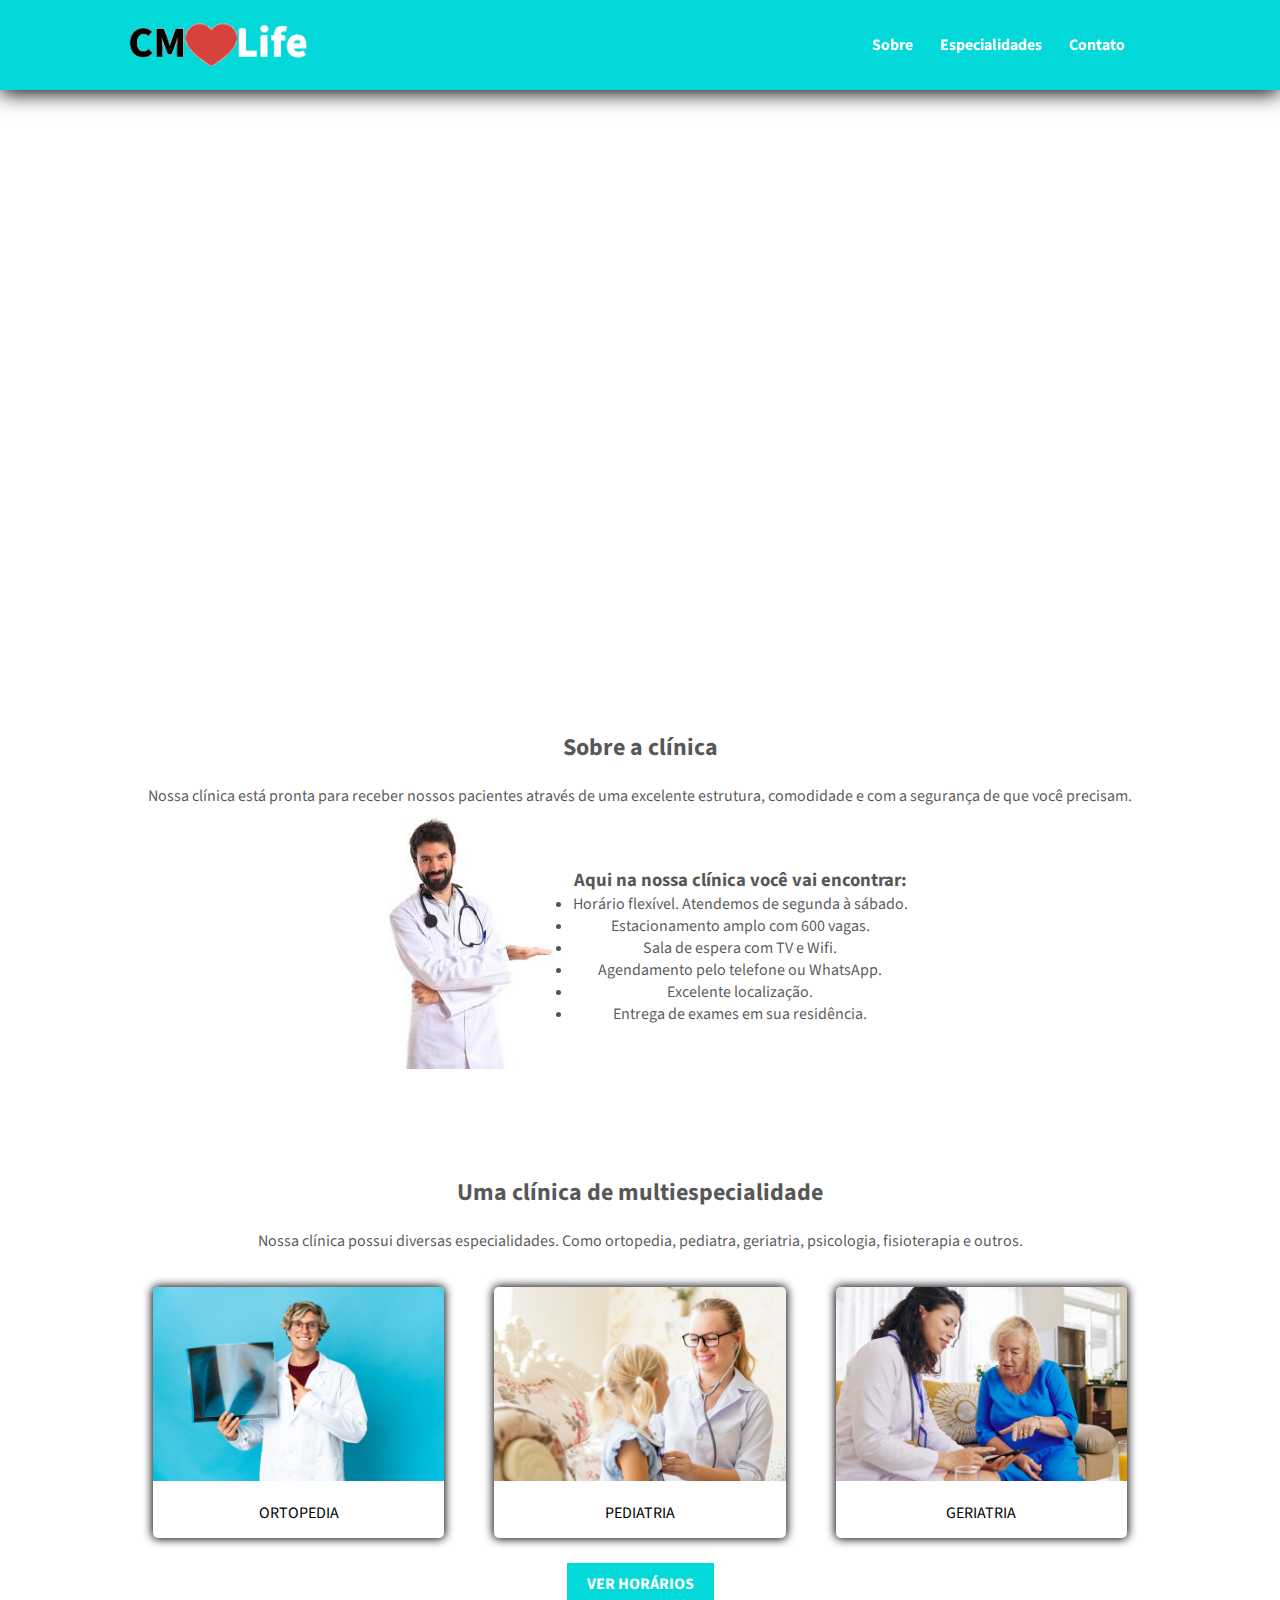
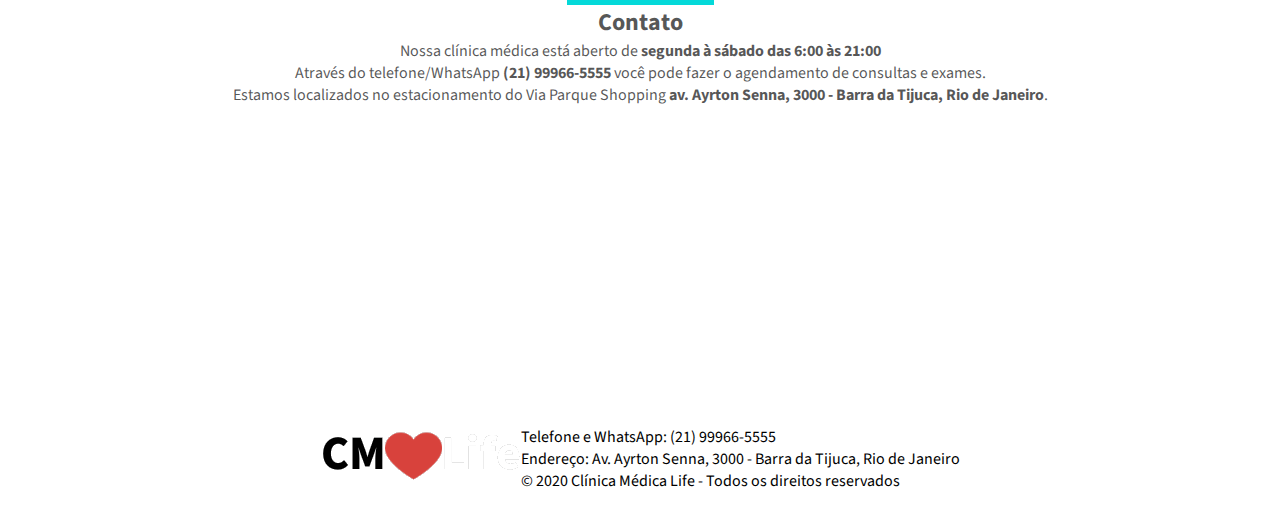
==== index.html @ b85c62ef "Inicio do projeto" ====
<!DOCTYPE html>
<html lang="pt-br">
<head>
    <!-- Inicio das meta tags -->
    <meta charset="UTF-8">
    <meta http-equiv="X-UA-Compatible" content="IE=edge">
    <meta name="viewport" content="width=device-width, initial-scale=1.0">
    <!-- Fim das metas tags -->

    <!-- Inicio dos Links de CSS -->
    <link rel="stylesheet" href="Style/style.css">
    <!-- Fim dos Links de CSS -->

    <!-- Inicio do javascript -->
    <!-- Colocar algo aqui <<<<<<<<< -->
    <!-- Fim do javascript -->

    <!-- Inicio dos links externos -->
    <link rel="preconnect" href="https://fonts.googleapis.com">
    <link rel="preconnect" href="https://fonts.gstatic.com" crossorigin>
    <link href="https://fonts.googleapis.com/css2?family=Source+Sans+Pro:ital,wght@0,200;0,300;0,400;0,600;0,700;0,900;1,200;1,300;1,400;1,600;1,700;1,900&display=swap" rel="stylesheet">
    <!-- Fim dos links externos -->

    <!-- Inicio do Titulo -->
    <title>Titulo: CMLife - Home</title>
    <!-- Fim do Titulo -->

</head>
<body>
<!-- Inicio da pagina -->
    <!-- Inicio do cabeçario -->
    <header>
        <div class="Container_Geral cabecario">
            <a class="conteinerda_do_logo" href="index.html">
                <img src="assets/logo.png" alt="Logo tipo" title="Clínica Médica Life">
            </a>
            
            <nav class="links_do_topo">
                    <a href="#sobre">Sobre</a>
                    <a href="especialidades.html">Especialidades</a>
                    <a href="#contato">Contato</a>
            </nav>
        </div>
    </header>
    <!-- Fim do cabeçario -->

    <!-- Inicio da parte principal -->
    <main>
            <section class="Apresentacao">
                <div class="Container_Geral Centralizacao">
                    <h1>
                        CLÍNICA MÉDICA LIFE <br>
                        AQUI A GENTE CUIDA DE VOCÊ
                    </h1>
                </div>
            </section>
        
            <section id="sobre" class="sobre conteudo">
                <div class="Container_Geral conteudo_primario">
                        
                        <div class="Titulos_e_Descricao">
                            <h2>Sobre a clínica</h2>
                            <p>Nossa clínica está pronta para receber nossos pacientes através de uma excelente estrutura, comodidade e com a segurança de que você precisam.</p>
                        </div>

                        <div class="Container_de_alinhamento_lateral">
                            <div class="Container_de_img">
                                <img src="assets/medico.jpg" alt="">
                            </div>
            
                            <div class="Container_de_descricao">
                                <h3>Aqui na nossa clínica você vai encontrar:</h3>
                                <ul>
                                    <li>Horário flexível. Atendemos de segunda à sábado.</li>
                                    <li>Estacionamento amplo com 600 vagas.</li>
                                    <li>Sala de espera com TV e Wifi.</li>
                                    <li>Agendamento pelo telefone ou WhatsApp.</li>
                                    <li>Excelente localização.</li>
                                    <li>Entrega de exames em sua residência.</li>
                                </ul>
                            </div>
                        </div>

                </div>
            </section>

        <section id="Especialidades" class="Especialidades container_geral">
            <div class="Container_Geral conteudo_primario">
                <div class="Titulos_e_Descricao conteudo">
                    <h2>Uma clínica de multiespecialidade</h2>
                    <p>Nossa clínica possui diversas especialidades. Como ortopedia, pediatra, geriatria, psicologia, fisioterapia e outros.</p>
                </div>

                <div class="Galeria_de_img">
                    <div class="Container_de_galeria">
                        <div class="Container_de_imagem_de_galeria">
                           <img src="assets/ortopedia1.png" alt="">
                        </div>

                        <div class="Container_de_paragrafo_de_galeria">
                            <p>
                                ORTOPEDIA
                            </p>
                        </div>
                    </div>

                    <div class="Container_de_galeria">
                        <div class="Container_de_imagem_de_galeria">
                            <img src="assets/pediatra.png" alt="">
                        </div>

                        <div class="Container_de_paragrafo_de_galeria">
                            <p>
                                PEDIATRIA
                            </p>
                        </div>
                    </div>

                    <div class="Container_de_galeria">
                        <div class="Container_de_imagem_de_galeria">
                            <img src="assets/geriatra.png" alt="">
                        </div>

                        <div class="Container_de_paragrafo_de_galeria">
                            <p>
                                GERIATRIA
                            </p>
                        </div>
                    </div>
                </div>

                <a href="especialidades.html">Ver Horários</a>
            </div>
        </section>

        <section id="contato" class="contato">

            <div class="Container_Geral conteudo contencao">
                <h2>Contato</h2>
            
                <p>
                    Nossa clínica médica está aberto de <strong> segunda à sábado das 6:00 às 21:00</strong>
                </p>
    
                <p>
                    Através do telefone/WhatsApp <strong>(21) 99966-5555</strong>  você pode fazer o agendamento de consultas e exames.
                </p>
                
                <p>
                    Estamos localizados no estacionamento do Via Parque Shopping <strong>av. Ayrton Senna, 3000 - Barra da Tijuca, Rio de Janeiro</strong>.
                </p>

                <iframe src="https://www.google.com/maps/embed?pb=!1m18!1m12!1m3!1d3673.1179281118166!2d-43.3663797858226!3d-22.98269058497327!2m3!1f0!2f0!3f0!3m2!1i1024!2i768!4f13.1!3m3!1m2!1s0x9bda2c2293fa63%3A0x539cb07246f0e38d!2sVia%20Parque%20Shopping!5e0!3m2!1spt-BR!2sbr!4v1663790751669!5m2!1spt-BR!2sbr" width="100%" height="300" style="border:0;" allowfullscreen="" loading="lazy" referrerpolicy="no-referrer-when-downgrade"></iframe>
            </div>
        </section>
    </main>
    <!-- Fim da parate principal -->

    <!-- Inicio do Rodapé -->
    <footer>
        <div class="Container_Geral">
            <div class="Roda_pe_img">
                <img src="assets/logo.png" alt="Logo tipo">
            </div>
            
            
            <div class="Roda_pe_descricao">
                <p>Telefone e WhatsApp: (21) 99966-5555</p>
                <p>Endereço: Av. Ayrton Senna, 3000 - Barra da Tijuca, Rio de Janeiro</p>
                <p>&copy; 2020 Clínica Médica Life  - Todos os direitos reservados</p>
            </div>
        </div>
    </footer>
    <!-- Final do Rodapé -->
<!-- Fim da pagina -->
</body>
</html>
---- Style/style.css ----
/*#265d73*/
*{
    margin: 0;
    padding: 0;
}

body{
    box-sizing: border-box;    
    font-family: 'Source Sans Pro', sans-serif;
}

header,main,footer{
    width: 100%;
}

header{
    position: fixed;
    background-color: #04D9D9;
    box-shadow: 0 3px 20px black;
}

.Container_Geral{
    width: 100%;   
    max-width: 1024px;
    
    margin: 0 auto;

    display: flex;
    flex-flow: row nowrap;

    justify-content: center;
    align-items: center;
}

img{
    width: 100%;
    height: 100%;
}

/* Inicio do cabeçario */
.cabecario{
    justify-content: space-between;
}

.conteinerda_do_logo{
    height: 10vh;
}



.cabecario a{
    text-decoration: none;
    color: #fff;
    font-weight: bold;
    
}

.cabecario a:hover{
    color:#265D73;
}

nav{
    width: 30%;
    display: flex;
    justify-content: space-evenly;
}


/* Inicio da apresentação do site */
.Apresentacao{
    padding-top: 10vh;

    width: 100%;
    height: 60vh;

    background: url(/Projeto_espancivo_de_telas/assets/recepcao.png);
    background-position: center;
    background-repeat: no-repeat;
    background-size: cover;
}

.Centralizacao{
    width: 100%;
    height: 100%;
    justify-content: left;
    color: #fff;
}

.Centralizacao h1{
    font-weight: normal;
}


/* Inicio da apresentação do conteudo */
.conteudo{
    color: #000000ab;
}

.conteudo_primario{
    padding-top: 10vh;
    flex-flow: column;
    text-align: center;
}

.Titulos_e_Descricao h2{
    padding: 10px;
}

.Titulos_e_Descricao p{
    padding: 10px;
}

.Container_de_alinhamento_lateral{
    display: flex;
    flex-flow: row nowrap;

    justify-content: center;
    align-items: center;
}


/* Galeria de img */
.Galeria_de_img{
    width: 100%;

    display: flex;
    flex-flow: row nowrap;
    justify-content: space-evenly;
}

.Container_de_galeria{
    margin: 25px;
    width: calc((100% / 3 ) - 30px);
    border-radius: 5px;
    box-shadow: 0 0 10px 1px;
}

.Container_de_imagem_de_galeria img{
    background-position: center;
    border-radius: 5px 5px 0 0;
}

.Container_de_paragrafo_de_galeria{
    border-radius: 0 0 5px 5px;
    padding: 5%;
    text-align: center;
    justify-content: center;
    align-items: center;
}

.conteudo_primario a{
    padding: 10px 20px;
    color: #fff;
    background-color: #04D9D9;
    text-transform: uppercase;
    font-weight: bold;
    text-decoration: none;
}

.contencao{
    flex-direction: column;
}
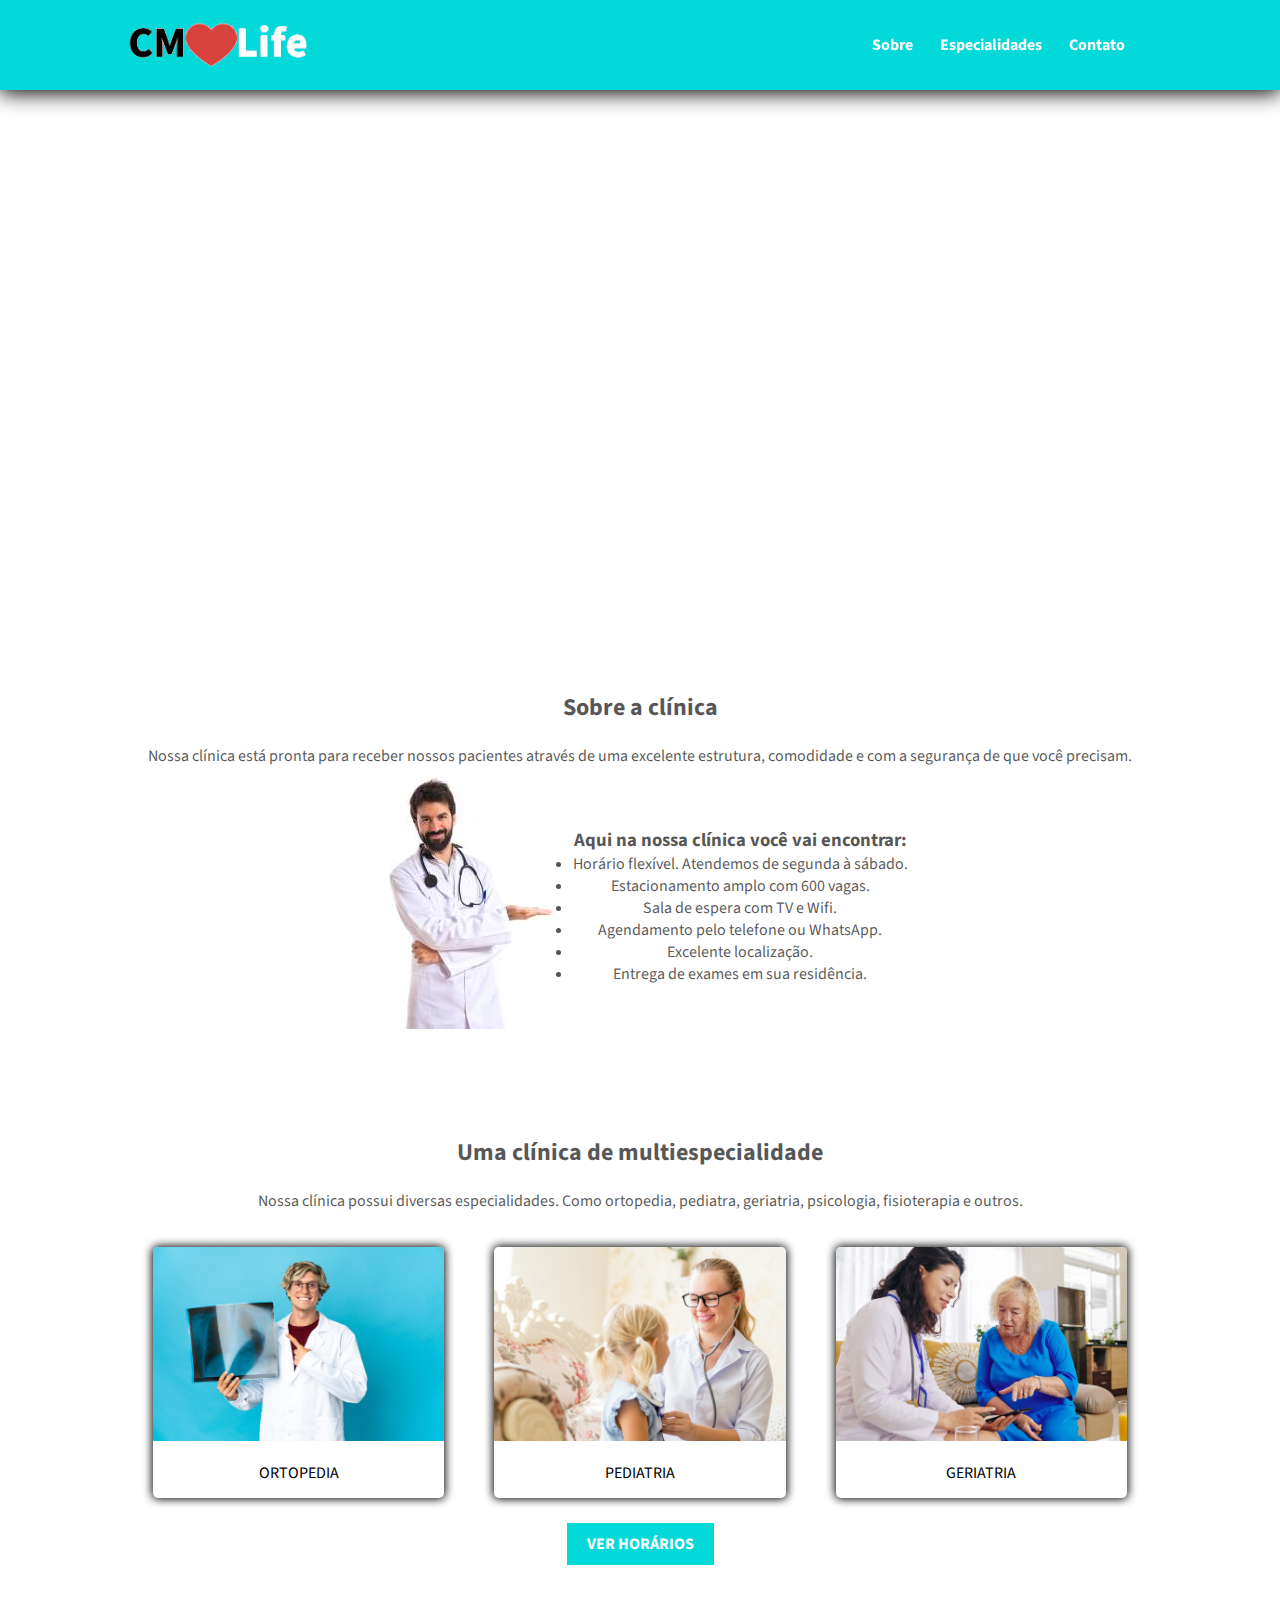
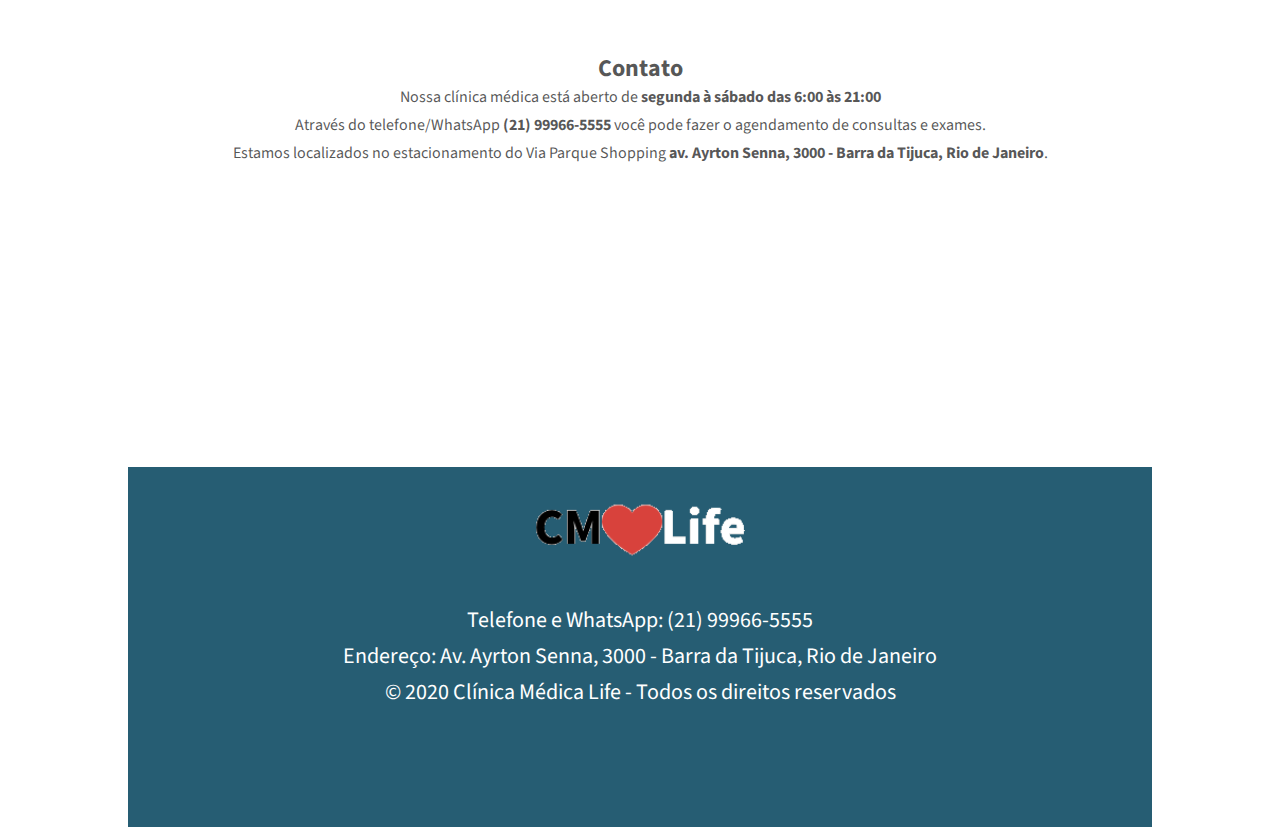
==== commit a912806d: "conclusão da tela de 425px" ====
--- a/index.html
+++ b/index.html
@@ -29,7 +29,7 @@
 <body>
 <!-- Inicio da pagina -->
     <!-- Inicio do cabeçario -->
-    <header>
+    <header id="top">
         <div class="Container_Geral cabecario">
             <a class="conteinerda_do_logo" href="index.html">
                 <img src="assets/logo.png" alt="Logo tipo" title="Clínica Médica Life">
@@ -46,6 +46,11 @@
 
     <!-- Inicio da parte principal -->
     <main>
+            <div class="subir">
+                <a href="#top">
+                    subir
+                </a>
+            </div>
             <section class="Apresentacao">
                 <div class="Container_Geral Centralizacao">
                     <h1>
@@ -135,7 +140,7 @@
 
         <section id="contato" class="contato">
 
-            <div class="Container_Geral conteudo contencao">
+            <div class="Container_Geral conteudo_primario conteudo">
                 <h2>Contato</h2>
             
                 <p>
@@ -158,7 +163,7 @@
 
     <!-- Inicio do Rodapé -->
     <footer>
-        <div class="Container_Geral">
+        <div class="Container_Geral rodape">
             <div class="Roda_pe_img">
                 <img src="assets/logo.png" alt="Logo tipo">
             </div>
--- a/Style/style.css
+++ b/Style/style.css
@@ -19,15 +19,30 @@
     box-shadow: 0 3px 20px black;
 }
 
+.subir{
+    display: none;
+    position: fixed;
+    right: 10px;
+    bottom: 20px;
+}
+
+.subir a{
+    border-radius: 100%;
+    background-color: #04D9D9;
+    color: #265D73;
+    font-weight: bold;
+    text-transform: uppercase;
+    border: solid 1px black;
+    text-align: center;
+    justify-content: center;
+    padding: 15px;
+}
+
 .Container_Geral{
     width: 100%;   
     max-width: 1024px;
-    
     margin: 0 auto;
-
     display: flex;
-    flex-flow: row nowrap;
-
     justify-content: center;
     align-items: center;
 }
@@ -45,8 +60,6 @@
 .conteinerda_do_logo{
     height: 10vh;
 }
-
-
 
 .cabecario a{
     text-decoration: none;
@@ -69,11 +82,9 @@
 /* Inicio da apresentação do site */
 .Apresentacao{
     padding-top: 10vh;
-
     width: 100%;
     height: 60vh;
-
-    background: url(/Projeto_espancivo_de_telas/assets/recepcao.png);
+    background: url(/assets/recepcao.png);
     background-position: center;
     background-repeat: no-repeat;
     background-size: cover;
@@ -113,7 +124,6 @@
 .Container_de_alinhamento_lateral{
     display: flex;
     flex-flow: row nowrap;
-
     justify-content: center;
     align-items: center;
 }
@@ -122,8 +132,7 @@
 /* Galeria de img */
 .Galeria_de_img{
     width: 100%;
-
-    display: flex;
+display: flex;
     flex-flow: row nowrap;
     justify-content: space-evenly;
 }
@@ -157,6 +166,147 @@
     text-decoration: none;
 }
 
-.contencao{
-    flex-direction: column;
-}
+.contato div{
+    line-height: 28px;
+}
+
+.rodape{
+    background-color: #265D73;
+    flex-flow: column;
+    text-align: center;
+    justify-content: space-around;
+    height: 40vh;
+}
+
+.Roda_pe_descricao{
+    height: 60%;
+    line-height: 36px;
+}
+
+.Roda_pe_descricao p{
+    color: #fff;
+    font-size: 22px;
+    align-items: center;
+}
+
+@media (max-width:425px){
+
+    .subir{
+        display: unset;
+    }
+    .subir a{
+        text-decoration: none;
+    }
+
+    .conteudo_primario{
+        padding-top: 2.5vh;
+    }
+
+    header{
+        position: static;
+    }
+
+    .cabecario{
+        flex-flow: column;
+        
+    }
+
+    .conteinerda_do_logo{
+        height: 70%;
+    }
+
+    .cabecario nav{
+        border-top: solid 1px #000000ab;
+        width: 80%;
+    }
+
+    nav a{
+        font-size: 16px;
+        padding: 5px;
+    }
+
+    .Apresentacao{
+        height: 200px;
+        padding: 0;
+    }
+
+    h1{
+        margin-left: 5px;
+        font-size: 18px;
+    }
+
+    .Container_de_img{
+        display: none;
+    }
+
+    .Container_de_descricao h3{
+        padding: 20px;
+    }
+
+    .Container_de_descricao ul{
+        text-align: left;
+        margin-left: 10vw;
+    }
+
+    .Galeria_de_img{
+        flex-flow: column;
+        align-items: center;
+        width: 90%;
+    }
+
+    .Container_de_galeria{
+        margin: 25px;
+        width:90%;
+        border-radius: 5px;
+        box-shadow: 0 0 10px 1px;
+    }
+    
+    .Container_de_imagem_de_galeria img{
+        background-position: center;
+        border-radius: 5px 5px 0 0;
+    }
+    
+    .Container_de_paragrafo_de_galeria{
+        border-radius: 0 0 5px 5px;
+        padding: 5%;
+        text-align: center;
+        justify-content: center;
+        align-items: center;
+    }
+
+    .rodape{
+        height: auto;
+    }
+}
+
+@media (min-width:426px) and (max-width:768px){
+    .Apresentacao{
+        height: 300px;
+    }
+
+    h1{
+        font-size: 22px;
+    }
+    
+    
+}
+
+@media (min-width:769px) and (max-width: 1024px){
+    .Apresentacao{
+        height: 400px;
+    }
+
+    h1{
+        font-size: 32px;
+    }
+}
+
+@media (min-width: 1024px) {
+    .Apresentacao{
+        height: 500px;
+    }
+
+    h1{
+        font-size: 32px;
+    }
+}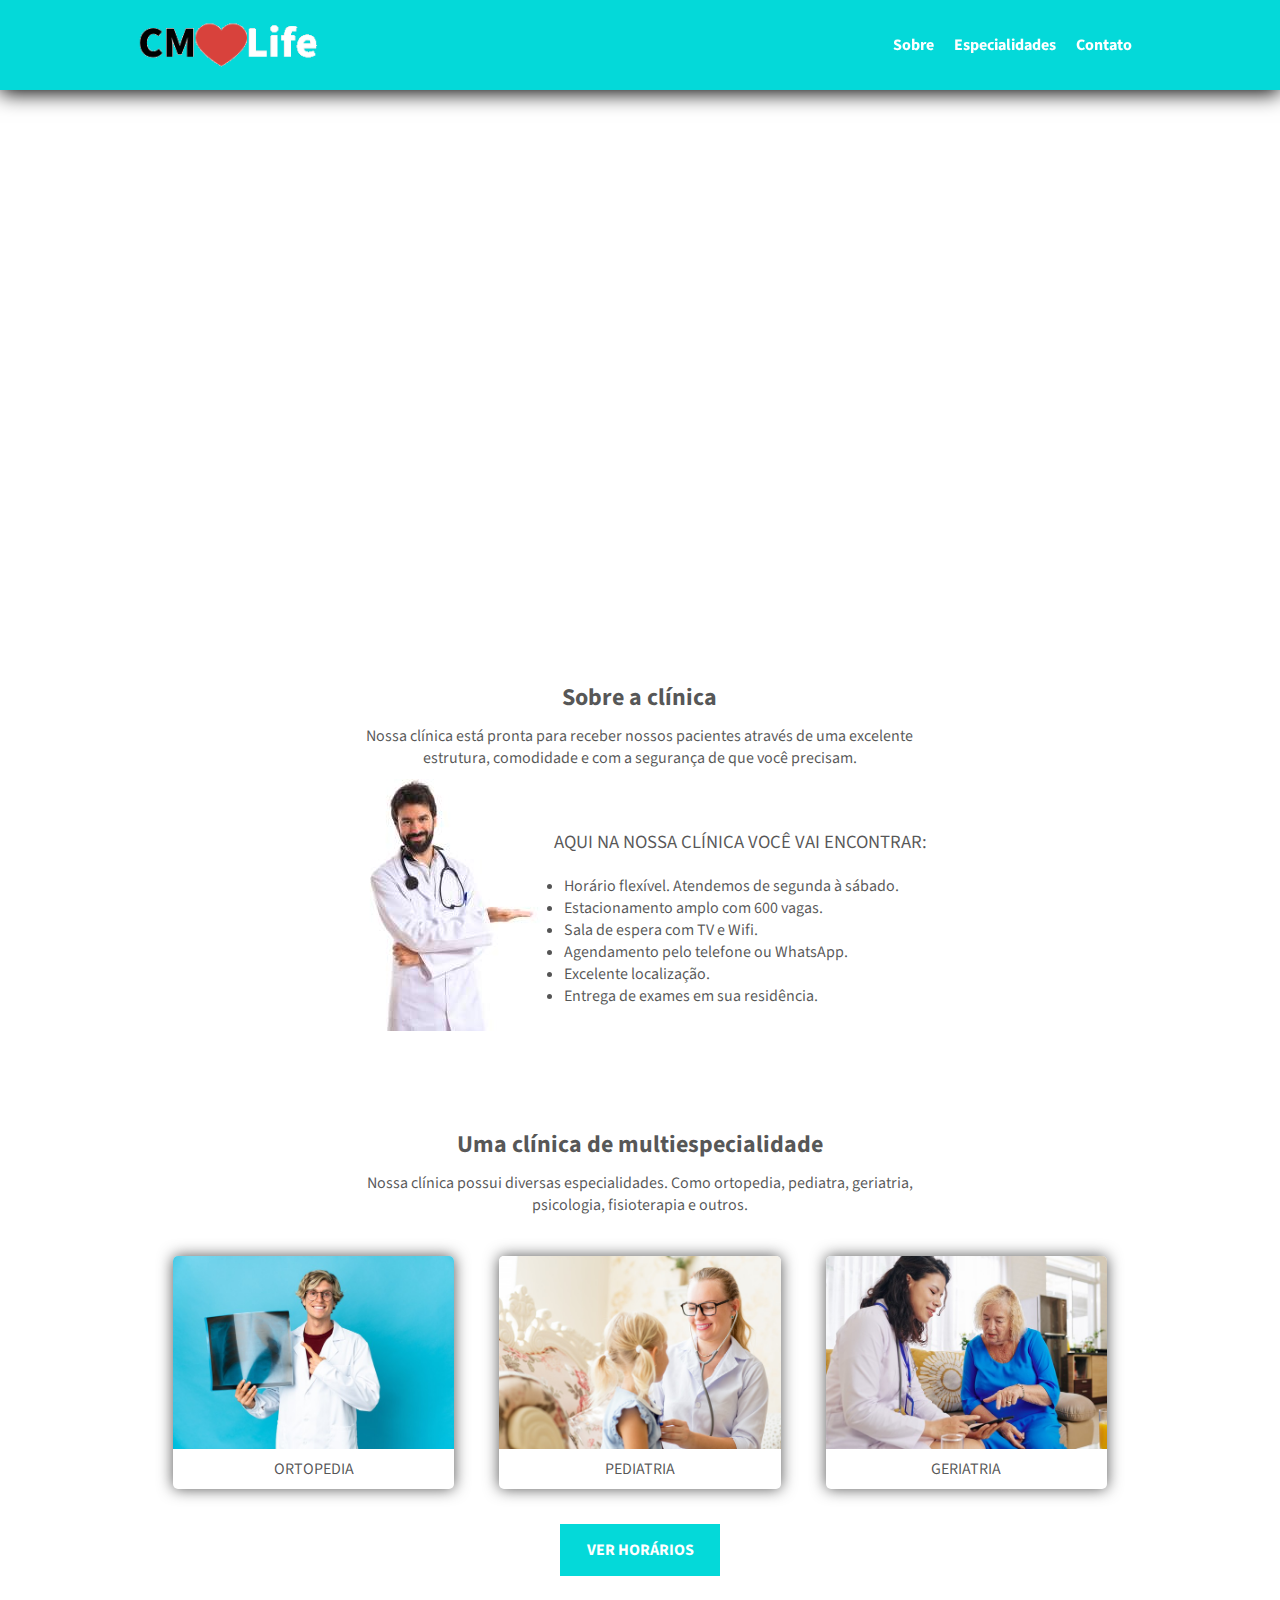
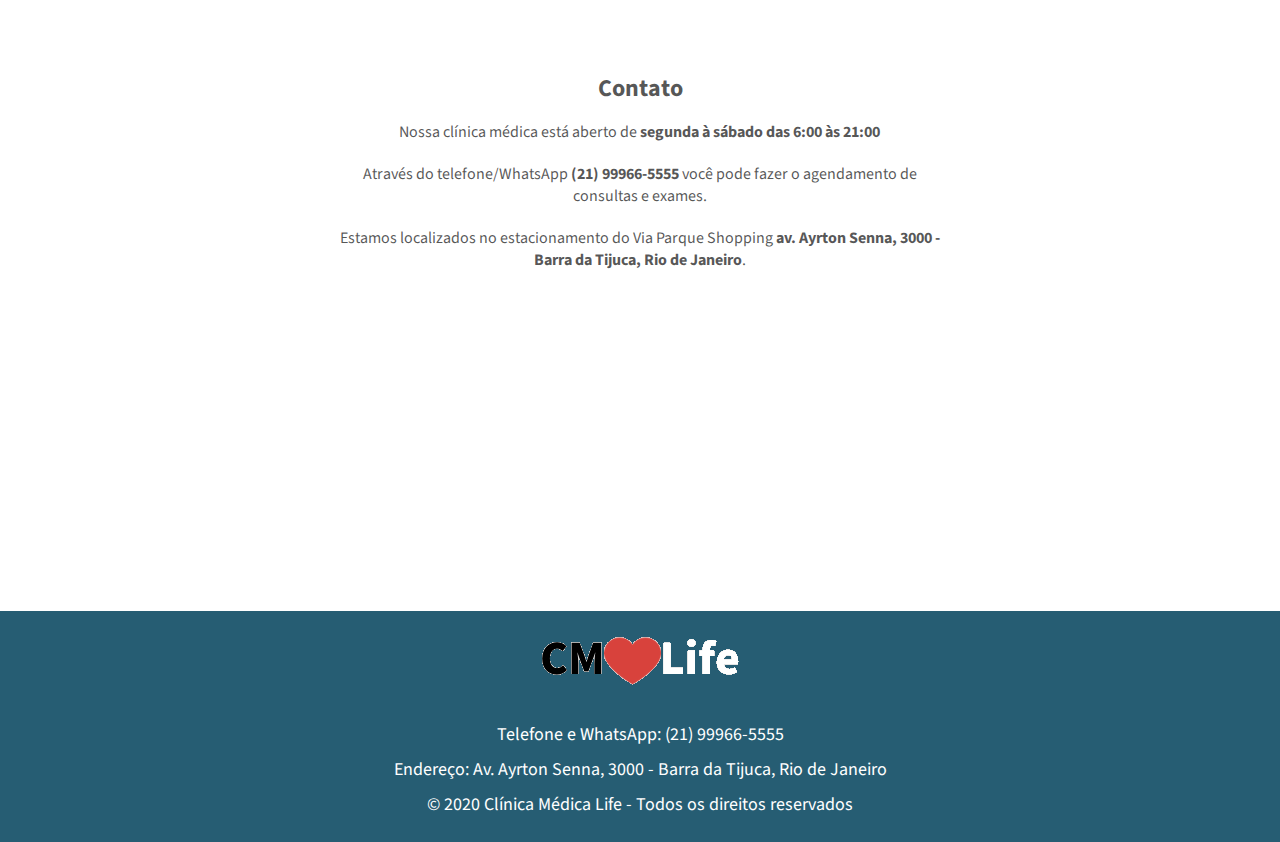
==== commit 99c1ee6d: "index.html terminado -- padrão BEM" ====
--- a/index.html
+++ b/index.html
@@ -29,150 +29,149 @@
 <body>
 <!-- Inicio da pagina -->
     <!-- Inicio do cabeçario -->
-    <header id="top">
-        <div class="Container_Geral cabecario">
-            <a class="conteinerda_do_logo" href="index.html">
-                <img src="assets/logo.png" alt="Logo tipo" title="Clínica Médica Life">
+    <header id="cabecario" class="cabecario">
+        <div class="centralizar cabecario--flex">
+            <a class="cabecario__link-log" href="index.html">
+                <img class="cabecario__img" src="assets/logo.png" alt="Logo tipo" title="Clínica Médica Life">
             </a>
             
-            <nav class="links_do_topo">
-                    <a href="#sobre">Sobre</a>
-                    <a href="especialidades.html">Especialidades</a>
-                    <a href="#contato">Contato</a>
+            <nav class="cabecario__nav">
+                    <a class="cabecario__nav__link" href="#sobre">Sobre</a>
+                    <a class="cabecario__nav__link" href="especialidades.html">Especialidades</a>
+                    <a class="cabecario__nav__link" href="#contato">Contato</a>
             </nav>
         </div>
     </header>
     <!-- Fim do cabeçario -->
 
     <!-- Inicio da parte principal -->
-    <main>
-            <div class="subir">
-                <a href="#top">
-                    subir
-                </a>
+    <main class="principal">
+        <button class="btn btn--atividade">
+            <a class="tbn__link" href="#cabecario">
+                ⇡
+            </a>           
+        </button>
+        <section class="apresentacao">
+            <div class="centralizar Apresentacao--flex">
+                <h1 class="Apresentacao_titulo">
+                    CLÍNICA MÉDICA LIFE <br>
+                    AQUI A GENTE CUIDA DE VOCÊ
+                </h1>
             </div>
-            <section class="Apresentacao">
-                <div class="Container_Geral Centralizacao">
-                    <h1>
-                        CLÍNICA MÉDICA LIFE <br>
-                        AQUI A GENTE CUIDA DE VOCÊ
-                    </h1>
+        </section>
+    
+        <section id="sobre" class="sobre">
+            <div class="centralizar sobre--flex">
+                <div class="sobre__apresentacao cor-geral">
+                    <h2 class="sobre__titulo">Sobre a clínica</h2>
+                    <p class="sobre__paragrafo">Nossa clínica está pronta para receber nossos pacientes através de uma excelente estrutura, comodidade e com a segurança de que você precisam.</p>
                 </div>
-            </section>
-        
-            <section id="sobre" class="sobre conteudo">
-                <div class="Container_Geral conteudo_primario">
-                        
-                        <div class="Titulos_e_Descricao">
-                            <h2>Sobre a clínica</h2>
-                            <p>Nossa clínica está pronta para receber nossos pacientes através de uma excelente estrutura, comodidade e com a segurança de que você precisam.</p>
+
+                <div class="sobre__conteudo sobre__conteudo--flex cor-geral">
+                    <div class="sobre__container-img sobre__img--estado">
+                        <img class="sobre__img" src="assets/medico.jpg" alt="">
+                    </div>
+    
+                    <div class="sobre__descricao">
+                        <h3 class="sobre__descricao__titulo">Aqui na nossa clínica você vai encontrar:</h3>
+                        <ul class="sobre__ul">
+                            <li class="sobre__itens">Horário flexível. Atendemos de segunda à sábado.</li>
+                            <li class="sobre__itens">Estacionamento amplo com 600 vagas.</li>
+                            <li class="sobre__itens">Sala de espera com TV e Wifi.</li>
+                            <li class="sobre__itens">Agendamento pelo telefone ou WhatsApp.</li>
+                            <li class="sobre__itens">Excelente localização.</li>
+                            <li class="sobre__itens">Entrega de exames em sua residência.</li>
+                        </ul>
+                    </div>
+                </div>
+            </div>
+        </section>
+
+        <section id="Especialidades" class="Especialidades cor-geral">
+            <div class="centralizar Especialidades--flex">
+                <div class="Especialidades__apresentacao ">
+                    <h2 class="Especialidades__titulo">Uma clínica de multiespecialidade</h2>
+                    <p class="Especialidades__paragrafo">Nossa clínica possui diversas especialidades. Como ortopedia, pediatra, geriatria, psicologia, fisioterapia e outros.</p>
+                </div>
+
+                <div class="Especialidades__Galeria Galeria--flex">
+                
+                    <div class="Especialidades__caixa caixa--flex">
+                        <div class="Especialidades__cointainer-img">
+                            <img class="Especialidades__img" src="assets/ortopedia1.png" alt="">
                         </div>
 
-                        <div class="Container_de_alinhamento_lateral">
-                            <div class="Container_de_img">
-                                <img src="assets/medico.jpg" alt="">
-                            </div>
-            
-                            <div class="Container_de_descricao">
-                                <h3>Aqui na nossa clínica você vai encontrar:</h3>
-                                <ul>
-                                    <li>Horário flexível. Atendemos de segunda à sábado.</li>
-                                    <li>Estacionamento amplo com 600 vagas.</li>
-                                    <li>Sala de espera com TV e Wifi.</li>
-                                    <li>Agendamento pelo telefone ou WhatsApp.</li>
-                                    <li>Excelente localização.</li>
-                                    <li>Entrega de exames em sua residência.</li>
-                                </ul>
-                            </div>
-                        </div>
-
-                </div>
-            </section>
-
-        <section id="Especialidades" class="Especialidades container_geral">
-            <div class="Container_Geral conteudo_primario">
-                <div class="Titulos_e_Descricao conteudo">
-                    <h2>Uma clínica de multiespecialidade</h2>
-                    <p>Nossa clínica possui diversas especialidades. Como ortopedia, pediatra, geriatria, psicologia, fisioterapia e outros.</p>
-                </div>
-
-                <div class="Galeria_de_img">
-                    <div class="Container_de_galeria">
-                        <div class="Container_de_imagem_de_galeria">
-                           <img src="assets/ortopedia1.png" alt="">
-                        </div>
-
-                        <div class="Container_de_paragrafo_de_galeria">
-                            <p>
+                        <div class="Especialidades__container-p">
+                            <p class="Especialidades__p">
                                 ORTOPEDIA
                             </p>
                         </div>
                     </div>
 
-                    <div class="Container_de_galeria">
-                        <div class="Container_de_imagem_de_galeria">
-                            <img src="assets/pediatra.png" alt="">
+                    <div class="Especialidades__caixa caixa--flex">
+                        <div class="Especialidades__cointainer-img">
+                            <img class="Especialidades__img" src="assets/pediatra.png" alt="">
                         </div>
 
-                        <div class="Container_de_paragrafo_de_galeria">
-                            <p>
+                        <div class="Especialidades__container-p">
+                            <p class="Especialidades__p">
                                 PEDIATRIA
                             </p>
                         </div>
                     </div>
 
-                    <div class="Container_de_galeria">
-                        <div class="Container_de_imagem_de_galeria">
-                            <img src="assets/geriatra.png" alt="">
+                    <div class="Especialidades__caixa caixa--flex">
+                        <div class="Especialidades__cointainer-img">
+                            <img class="Especialidades__img" src="assets/geriatra.png" alt="">
                         </div>
 
-                        <div class="Container_de_paragrafo_de_galeria">
-                            <p>
+                        <div class="Especialidades__container-p">
+                            <p class="Especialidades__p">
                                 GERIATRIA
                             </p>
                         </div>
                     </div>
+                
                 </div>
-
-                <a href="especialidades.html">Ver Horários</a>
+                <a class="Especialidades__link" href="especialidades.html">Ver Horários</a>
             </div>
         </section>
 
-        <section id="contato" class="contato">
+        <section id="contato" class="contato cor-geral">
 
-            <div class="Container_Geral conteudo_primario conteudo">
-                <h2>Contato</h2>
+            <div class="centralizar contato__caixa contato--flex">
+                <h2 class="contato__titulo">Contato</h2>
             
-                <p>
-                    Nossa clínica médica está aberto de <strong> segunda à sábado das 6:00 às 21:00</strong>
+                <p class="contato__paragrafo">
+                    Nossa clínica médica está aberto de <strong class="contato_paragrafo__forte"> segunda à sábado das 6:00 às 21:00</strong>
                 </p>
     
-                <p>
-                    Através do telefone/WhatsApp <strong>(21) 99966-5555</strong>  você pode fazer o agendamento de consultas e exames.
+                <p class="contato__paragrafo">
+                    Através do telefone/WhatsApp <strong class="contato_paragrafo__forte">(21) 99966-5555</strong>  você pode fazer o agendamento de consultas e exames.
                 </p>
                 
-                <p>
-                    Estamos localizados no estacionamento do Via Parque Shopping <strong>av. Ayrton Senna, 3000 - Barra da Tijuca, Rio de Janeiro</strong>.
+                <p class="contato__paragrafo">
+                    Estamos localizados no estacionamento do Via Parque Shopping <strong class="contato_paragrafo__forte">av. Ayrton Senna, 3000 - Barra da Tijuca, Rio de Janeiro</strong>.
                 </p>
 
-                <iframe src="https://www.google.com/maps/embed?pb=!1m18!1m12!1m3!1d3673.1179281118166!2d-43.3663797858226!3d-22.98269058497327!2m3!1f0!2f0!3f0!3m2!1i1024!2i768!4f13.1!3m3!1m2!1s0x9bda2c2293fa63%3A0x539cb07246f0e38d!2sVia%20Parque%20Shopping!5e0!3m2!1spt-BR!2sbr!4v1663790751669!5m2!1spt-BR!2sbr" width="100%" height="300" style="border:0;" allowfullscreen="" loading="lazy" referrerpolicy="no-referrer-when-downgrade"></iframe>
+                <iframe class="mapa" src="https://www.google.com/maps/embed?pb=!1m18!1m12!1m3!1d3673.1179281118166!2d-43.3663797858226!3d-22.98269058497327!2m3!1f0!2f0!3f0!3m2!1i1024!2i768!4f13.1!3m3!1m2!1s0x9bda2c2293fa63%3A0x539cb07246f0e38d!2sVia%20Parque%20Shopping!5e0!3m2!1spt-BR!2sbr!4v1663790751669!5m2!1spt-BR!2sbr" width="100%" height="300" style="border:0;" allowfullscreen="" loading="lazy" referrerpolicy="no-referrer-when-downgrade"></iframe>
             </div>
         </section>
     </main>
     <!-- Fim da parate principal -->
 
     <!-- Inicio do Rodapé -->
-    <footer>
-        <div class="Container_Geral rodape">
-            <div class="Roda_pe_img">
-                <img src="assets/logo.png" alt="Logo tipo">
+    <footer class="rodape">
+        <div class="rodape__centralizador">
+            <div class="rodape__caixa-img">
+                <img class="rodape__img" src="assets/logo.png" alt="Logo tipo">
             </div>
             
             
-            <div class="Roda_pe_descricao">
-                <p>Telefone e WhatsApp: (21) 99966-5555</p>
-                <p>Endereço: Av. Ayrton Senna, 3000 - Barra da Tijuca, Rio de Janeiro</p>
-                <p>&copy; 2020 Clínica Médica Life  - Todos os direitos reservados</p>
+            <div class="rodape__informacao">
+                <p class="rodape__paragrafo">Telefone e WhatsApp: (21) 99966-5555</p>
+                <p class="rodape__paragrafo">Endereço: Av. Ayrton Senna, 3000 - Barra da Tijuca, Rio de Janeiro</p>
+                <p class="rodape__paragrafo">&copy; 2020 Clínica Médica Life  - Todos os direitos reservados</p>
             </div>
         </div>
     </footer>
--- a/Style/style.css
+++ b/Style/style.css
@@ -1,4 +1,4 @@
-/*#265d73*/
+/* Comandos universais */
 *{
     margin: 0;
     padding: 0;
@@ -9,304 +9,415 @@
     font-family: 'Source Sans Pro', sans-serif;
 }
 
-header,main,footer{
+.cabecario__img,.rodape__img,.sobre__img,.Especialidades__img,.Especialidades__img{
     width: 100%;
-}
-
-header{
+    height: 100%;
+}
+
+.cabecario,.rodape,.principal,.sobre{
+    width: 100%;
+}
+
+.cor-geral{
+    color: #000000ab;
+}
+
+.centralizar{
+    max-width: 1024px;
+    width: 100%;
+    margin: 0 auto;
+}
+
+/* Inicio do cabeçario */
+
+.cabecario{
     position: fixed;
+
     background-color: #04D9D9;
     box-shadow: 0 3px 20px black;
 }
 
-.subir{
-    display: none;
-    position: fixed;
-    right: 10px;
-    bottom: 20px;
-}
-
-.subir a{
-    border-radius: 100%;
-    background-color: #04D9D9;
-    color: #265D73;
-    font-weight: bold;
-    text-transform: uppercase;
-    border: solid 1px black;
+.cabecario--flex{
+    height: 10vh;
+
+    display: flex;
+    flex-flow: row nowrap;
+    justify-content: space-between;
+}
+
+.cabecario__link-log{
+    margin-left: 10px;
+}
+
+.cabecario__nav{
+    margin-right: 10px;
+
+    display: flex;
+    flex-flow: row nowrap;
+    align-items: center;
+    justify-content: space-evenly;
+}
+
+.cabecario__nav__link{
+    padding: 10px;
     text-align: center;
-    justify-content: center;
-    padding: 15px;
-}
-
-.Container_Geral{
-    width: 100%;   
-    max-width: 1024px;
-    margin: 0 auto;
-    display: flex;
-    justify-content: center;
-    align-items: center;
-}
-
-img{
-    width: 100%;
-    height: 100%;
-}
-
-/* Inicio do cabeçario */
-.cabecario{
-    justify-content: space-between;
-}
-
-.conteinerda_do_logo{
-    height: 10vh;
-}
-
-.cabecario a{
     text-decoration: none;
     color: #fff;
     font-weight: bold;
+}
+
+.cabecario__nav__link:hover{
+    color: #265D73;
+}
+
+/* inicio do main */
+
+    /* Botão flutuante */
+
+    .btn{
+        position: fixed;
+        right: 15px;
+        bottom: 15px;
+        width: 30px;
+        height: 30px;
+        border-radius: 100%;
+        background-color: #04D9D9;
+        box-shadow: 0 0 15px 3px;
+        border: none;
+    }
+
+    .tbn__link{
+        width: 100%;
+        height: 100%;
+        text-decoration: none;
+    }
+
+    .btn--atividade{
+        display: none;
+    }
+
+    /* Apresentacao inicial */
+    .apresentacao{
+        width: 100%;
+        height: 60vh;
+        padding-top: 10vh;
+
+        background: url('../assets/recepcao.png');
+        background-position: center;
+        background-repeat: no-repeat;
+        background-size: cover;
+    } 
+
+    .Apresentacao--flex{
+        height: 100%;
+
+        display: flex;
+        flex-flow: row nowrap;
+        align-items: center;
+        justify-content: left;
+    }
+
+    .Apresentacao_titulo{
+        margin-left: 20px;
+        align-items: center;
+
+        color: #fff;
+        font-weight: normal;
+    }
+
+    /* Sobre */
+
+    .sobre--flex{
+        display: flex;
+        flex-flow: column nowrap;
+    }
+
+    .sobre__apresentacao,.Especialidades__apresentacao{
+        padding-top: 10vh;
+        margin: 0 auto;
+        width: 60%;
+        text-align: center;
+    }
+
+    .sobre__paragrafo,.Especialidades__paragrafo{
+        padding: 10px;
+    }
+
+    .sobre__conteudo--flex{
+        display: flex;
+        flex-flow: row nowrap;
+        justify-content: center;
+        align-items: center;
+    }
+
+    .sobre__img--estado{
+        display: static;
+    }
+
+    .sobre__descricao__titulo{
+        font-weight: normal;
+        text-align: left;
+        text-transform: uppercase;
+        padding: 20px 0;
+    }
+
+    .sobre__ul{
+        margin-left: 10px;
+    }
+
+    /* Especialidades */
+    /* o titulo de apresentações estão juntos em sobre__apresentacao*/
     
-}
-
-.cabecario a:hover{
-    color:#265D73;
-}
-
-nav{
-    width: 30%;
-    display: flex;
-    justify-content: space-evenly;
-}
-
-
-/* Inicio da apresentação do site */
-.Apresentacao{
-    padding-top: 10vh;
-    width: 100%;
-    height: 60vh;
-    background: url(/assets/recepcao.png);
-    background-position: center;
-    background-repeat: no-repeat;
-    background-size: cover;
-}
-
-.Centralizacao{
-    width: 100%;
-    height: 100%;
-    justify-content: left;
-    color: #fff;
-}
-
-.Centralizacao h1{
-    font-weight: normal;
-}
-
-
-/* Inicio da apresentação do conteudo */
-.conteudo{
-    color: #000000ab;
-}
-
-.conteudo_primario{
-    padding-top: 10vh;
-    flex-flow: column;
-    text-align: center;
-}
-
-.Titulos_e_Descricao h2{
-    padding: 10px;
-}
-
-.Titulos_e_Descricao p{
-    padding: 10px;
-}
-
-.Container_de_alinhamento_lateral{
-    display: flex;
-    flex-flow: row nowrap;
-    justify-content: center;
-    align-items: center;
-}
-
-
-/* Galeria de img */
-.Galeria_de_img{
-    width: 100%;
-display: flex;
-    flex-flow: row nowrap;
-    justify-content: space-evenly;
-}
-
-.Container_de_galeria{
-    margin: 25px;
-    width: calc((100% / 3 ) - 30px);
-    border-radius: 5px;
-    box-shadow: 0 0 10px 1px;
-}
-
-.Container_de_imagem_de_galeria img{
-    background-position: center;
-    border-radius: 5px 5px 0 0;
-}
-
-.Container_de_paragrafo_de_galeria{
-    border-radius: 0 0 5px 5px;
-    padding: 5%;
-    text-align: center;
-    justify-content: center;
-    align-items: center;
-}
-
-.conteudo_primario a{
-    padding: 10px 20px;
-    color: #fff;
-    background-color: #04D9D9;
-    text-transform: uppercase;
-    font-weight: bold;
-    text-decoration: none;
-}
-
-.contato div{
-    line-height: 28px;
-}
+    .Especialidades__Galeria{
+        margin-top: 30px;
+    }
+
+    .Especialidades--flex{
+        display: flex;
+        flex-flow: column nowrap;
+    }
+
+    .Galeria--flex{
+        display: flex;
+        flex-flow: row nowrap;
+        justify-content: space-evenly;
+    }
+
+    .Especialidades__caixa{
+        background-color: white;
+        box-shadow: 0 0 15px;
+        border-radius: 5px;
+        
+    }
+
+    .caixa--flex{
+        display: flex;
+        flex-flow: column nowrap;
+        width: calc((100% / 3 ) - 60px );
+    }
+
+    .Especialidades__img{
+        border-radius: 5px 5px 0 0;
+    }
+
+    .Especialidades__container-p{
+        height: 40px;
+        display: flex;
+        align-items: center;
+        text-align: center;
+        justify-content: center;
+    }
+
+    .Especialidades__link{
+        width: 120px;
+        margin: 35px auto 0 auto;
+        background-color: #04D9D9;
+        padding: 15px 20px;
+
+        text-align: center;
+        text-decoration: none;
+        text-transform: uppercase;
+        font-weight: bold;
+
+        color: #fff;
+    }
+
+    .Especialidades__link:hover{
+        color: #265D73;
+    }
+
+    /* Contato */
+    .contato{
+        padding-top: 10vh;
+    }
+
+    .contato--flex{
+        display: flex;
+        flex-flow: column nowrap;
+        justify-content: center;
+        align-items: center;
+    }
+
+    .contato__titulo{
+        box-sizing: border-box;
+        margin: 5px;
+    }
+
+    .contato__paragrafo{
+        width: 60%;
+        text-align: center;
+        margin: 10px;
+    }
+
+    .mapa{
+        box-sizing: border-box;
+    }
+/* Inicio do roda pé */
 
 .rodape{
+    margin-top: 30px;
     background-color: #265D73;
     flex-flow: column;
     text-align: center;
     justify-content: space-around;
-    height: 40vh;
-}
-
-.Roda_pe_descricao{
-    height: 60%;
-    line-height: 36px;
-}
-
-.Roda_pe_descricao p{
+}
+
+.rodape__centralizador{
+    max-width: 1024px;
+    width: 100%;
+    margin: 0 auto;
+
+    display: flex;
+    flex-flow: column;
+    align-items: center;
+}
+
+.rodape__caixa-img{
+    width: 200px;
+    padding: 0 20px;
+}
+
+.rodape__informacao{
+    padding-bottom: 20px;
+}
+
+.rodape__paragrafo{
     color: #fff;
-    font-size: 22px;
-    align-items: center;
-}
-
-@media (max-width:425px){
-
-    .subir{
-        display: unset;
-    }
-    .subir a{
-        text-decoration: none;
-    }
-
-    .conteudo_primario{
-        padding-top: 2.5vh;
-    }
-
-    header{
+    font-size: 18px;
+    padding: 5px;
+}
+
+@media (max-width: 425px){
+    
+    .cabecario{
         position: static;
     }
 
-    .cabecario{
-        flex-flow: column;
-        
-    }
-
-    .conteinerda_do_logo{
-        height: 70%;
-    }
-
-    .cabecario nav{
+    .cabecario--flex{
+        height: auto;
+        display: flex;
+        flex-flow: column nowrap;
+    }
+
+    .cabecario__link-log{
+        margin: 0 auto;
+        width: 30%;
+    }
+
+    .cabecario__nav{
+        width: 90%;
+        margin: 0 auto;
         border-top: solid 1px #000000ab;
-        width: 80%;
-    }
-
-    nav a{
-        font-size: 16px;
-        padding: 5px;
-    }
-
-    .Apresentacao{
+    }
+
+    .apresentacao{
+        width: 100%;
         height: 200px;
         padding: 0;
     }
 
-    h1{
-        margin-left: 5px;
+    .Apresentacao_titulo{
         font-size: 18px;
     }
 
-    .Container_de_img{
+    .sobre__apresentacao, .Especialidades__apresentacao{
+        padding-top: 30px;
+        width: 100%;
+    }
+
+    .sobre--flex{
+        align-items: center;
+        justify-content: center;
+    }
+    
+    .sobre__img--estado{
         display: none;
     }
 
-    .Container_de_descricao h3{
-        padding: 20px;
-    }
-
-    .Container_de_descricao ul{
-        text-align: left;
-        margin-left: 10vw;
-    }
-
-    .Galeria_de_img{
-        flex-flow: column;
-        align-items: center;
+    .sobre__ul{
+        margin-left: 30px;
+    }
+
+    .Galeria--flex{
+        flex-flow: column wrap;
+        width: 100%;
+        align-items: center;
+    }
+
+    .caixa--flex{
         width: 90%;
-    }
-
-    .Container_de_galeria{
-        margin: 25px;
-        width:90%;
-        border-radius: 5px;
-        box-shadow: 0 0 10px 1px;
-    }
+        margin: 20px;
+    }
+
+    .contato__paragrafo{
+        width: 100%;
+    }
+}
+
+@media (min-width: 426px) and (max-width: 768px){
     
-    .Container_de_imagem_de_galeria img{
-        background-position: center;
-        border-radius: 5px 5px 0 0;
-    }
-    
-    .Container_de_paragrafo_de_galeria{
-        border-radius: 0 0 5px 5px;
-        padding: 5%;
-        text-align: center;
-        justify-content: center;
-        align-items: center;
-    }
-
-    .rodape{
+    cabecario{
+        position: static;
+    }
+
+    .cabecario--flex{
         height: auto;
-    }
-}
-
-@media (min-width:426px) and (max-width:768px){
-    .Apresentacao{
+        display: flex;
+        flex-flow: column nowrap;
+    }
+
+    .cabecario__link-log{
+        margin: 0 auto;
+        width: 30%;
+    }
+
+    .cabecario__nav{
+        width: 90%;
+        margin: 0 auto;
+        border-top: solid 1px #000000ab;
+    }
+
+    .apresentacao{
+        width: 100%;
         height: 300px;
     }
 
-    h1{
-        font-size: 22px;
-    }
-    
-    
-}
-
-@media (min-width:769px) and (max-width: 1024px){
-    .Apresentacao{
+    .sobre__apresentacao, .Especialidades__apresentacao{
+        width: 80%;
+    }
+
+    .sobre__img--estado{
+        display: none;
+    }
+
+    .sobre__ul{
+        margin-left: 30px;
+    }
+
+    .Galeria--flex{
+        flex-flow: row wrap;
+    }
+
+    .caixa--flex{
+        width: calc((100% /3 ) - 10px );
+        margin: 20px;
+    }
+
+    .contato{
+        padding-top: 22px;
+    }
+}
+
+@media (min-width: 768px) and (max-width: 1024px){
+    .apresentacao{
+        width: 100%;
         height: 400px;
     }
-
-    h1{
-        font-size: 32px;
-    }
-}
-
-@media (min-width: 1024px) {
-    .Apresentacao{
+}
+
+@media (min-width: 1024px){
+    .apresentacao{
+        width: 100%;
         height: 500px;
     }
-
-    h1{
-        font-size: 32px;
-    }
 }